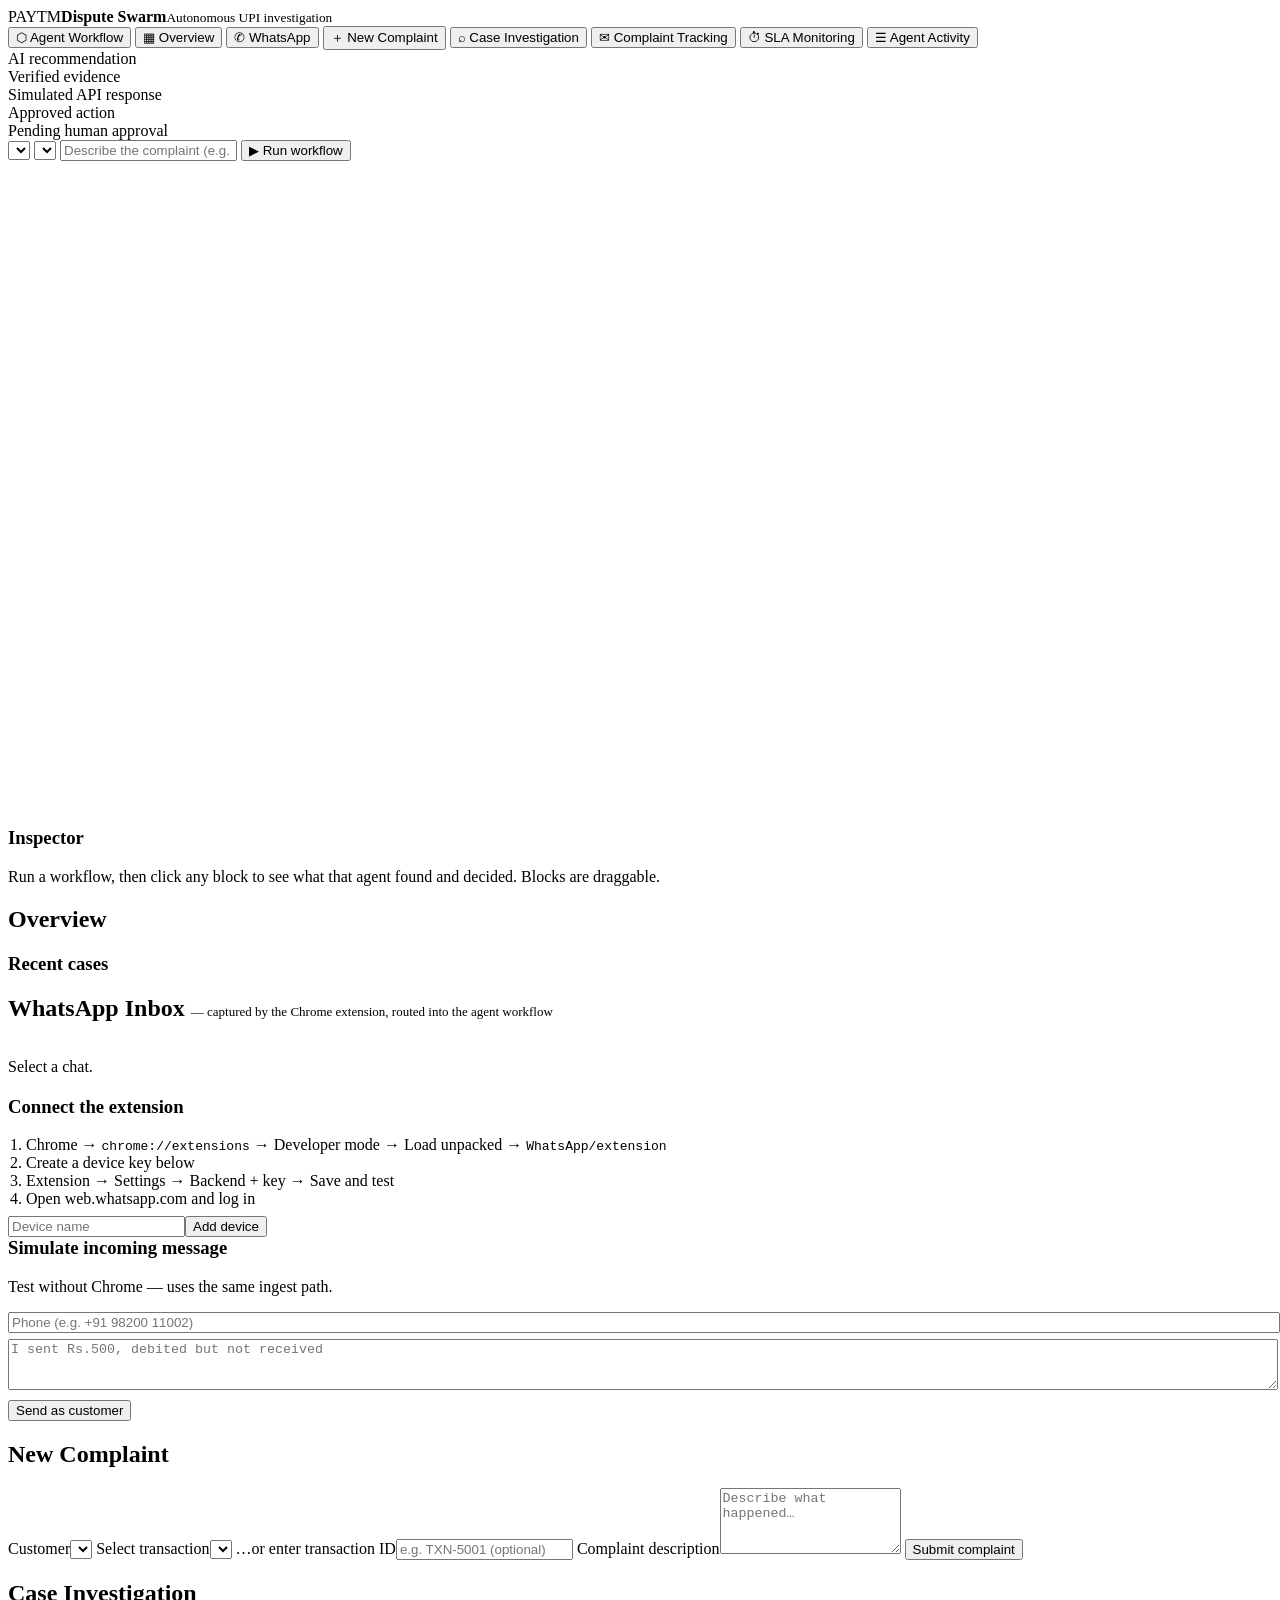
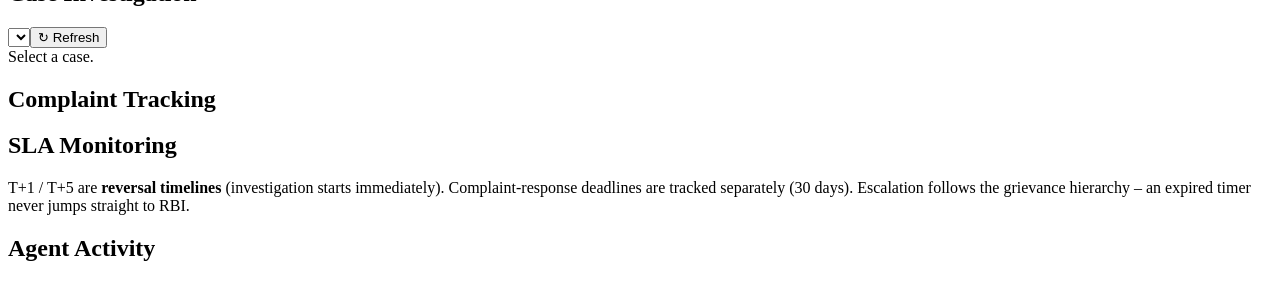
==== upi_swarm/static/index.html @ eee241e1 "Add UPI dispute swarm: LangGraph agents, policy engine, dashboard, WhatsApp extension Co-Authored-By" ====
<!doctype html>
<html lang="en">
<head>
<meta charset="utf-8">
<meta name="viewport" content="width=device-width, initial-scale=1">
<title>UPI Dispute Swarm — Control Room</title>
<link rel="stylesheet" href="/static/styles.css">
</head>
<body>
<aside class="side">
  <div class="brand"><span class="logo">PAYTM</span><b>Dispute Swarm</b><small>Autonomous UPI investigation</small></div>
  <nav id="nav">
    <button data-tab="flow" class="on">⬡ Agent Workflow</button>
    <button data-tab="overview">▦ Overview</button>
    <button data-tab="whatsapp">✆ WhatsApp</button>
    <button data-tab="new">＋ New Complaint</button>
    <button data-tab="case">⌕ Case Investigation</button>
    <button data-tab="complaints">✉ Complaint Tracking</button>
    <button data-tab="sla">⏱ SLA Monitoring</button>
    <button data-tab="activity">☰ Agent Activity</button>
  </nav>
  <div class="legend">
    <div><i class="dot ai"></i>AI recommendation</div>
    <div><i class="dot ev"></i>Verified evidence</div>
    <div><i class="dot sim"></i>Simulated API response</div>
    <div><i class="dot ok"></i>Approved action</div>
    <div><i class="dot hu"></i>Pending human approval</div>
  </div>
  <div id="sysbox" class="sysbox"></div>
</aside>

<main>
  <!-- ============ AGENT WORKFLOW ============ -->
  <section id="tab-flow" class="tab on">
    <div class="bar">
      <div class="row">
        <select id="f-user"></select>
        <select id="f-txn"></select>
        <input id="f-desc" placeholder="Describe the complaint (e.g. I paid ₹500, debited but merchant didn't receive)">
        <button class="primary" id="f-run">▶ Run workflow</button>
      </div>
      <div class="row chips" id="f-scen"></div>
    </div>
    <div class="flowwrap">
      <svg id="flow" viewBox="0 0 1100 560" preserveAspectRatio="xMidYMid meet">
        <defs>
          <marker id="arr" viewBox="0 0 10 10" refX="9" refY="5" markerWidth="7" markerHeight="7" orient="auto-start-reverse"><path d="M0 0L10 5L0 10z" fill="#666"/></marker>
          <marker id="arr-on" viewBox="0 0 10 10" refX="9" refY="5" markerWidth="7" markerHeight="7" orient="auto-start-reverse"><path d="M0 0L10 5L0 10z" fill="#fff"/></marker>
        </defs>
        <g id="edges"></g><g id="blocks"></g>
      </svg>
      <div class="inspector" id="insp"><h3>Inspector</h3><p class="muted">Run a workflow, then click any block to see what that agent found and decided. Blocks are draggable.</p></div>
    </div>
    <div class="casebar" id="casebar"></div>
  </section>

  <!-- ============ OVERVIEW ============ -->
  <section id="tab-overview" class="tab"><h2>Overview</h2><div class="cards" id="ov-cards"></div>
    <h3>Recent cases</h3><div id="ov-cases"></div></section>

  <!-- ============ WHATSAPP ============ -->
  <section id="tab-whatsapp" class="tab"><h2>WhatsApp Inbox <span class="muted" style="font-size:13px;font-weight:400">— captured by the Chrome extension, routed into the agent workflow</span></h2>
    <div class="grid2" style="grid-template-columns:300px 1fr 330px">
      <div class="panel" style="padding:8px"><div id="wa-chats"></div></div>
      <div class="panel"><div id="wa-head" class="muted">Select a chat.</div><div id="wa-msgs" style="max-height:430px;overflow:auto;margin:10px 0"></div></div>
      <div>
        <div class="panel"><h3 style="margin-top:0">Connect the extension</h3>
          <ol class="muted" style="padding-left:18px;margin:0 0 8px">
            <li>Chrome → <kbd>chrome://extensions</kbd> → Developer mode → Load unpacked → <kbd>WhatsApp/extension</kbd></li>
            <li>Create a device key below</li>
            <li>Extension → Settings → Backend <kbd id="wa-base"></kbd> + key → Save and test</li>
            <li>Open web.whatsapp.com and log in</li></ol>
          <div class="row"><input id="wa-devname" placeholder="Device name" style="min-width:120px"><button id="wa-adddev">Add device</button></div>
          <div id="wa-newkey"></div><div id="wa-devs"></div></div>
        <div class="panel"><h3 style="margin-top:0">Simulate incoming message</h3><p class="muted" style="margin-top:0">Test without Chrome — uses the same ingest path.</p>
          <input id="wa-sphone" placeholder="Phone (e.g. +91 98200 11002)" style="width:100%;margin-bottom:6px">
          <textarea id="wa-stext" rows="3" style="width:100%" placeholder="I sent Rs.500, debited but not received"></textarea>
          <button class="primary" id="wa-ssend" style="margin-top:6px">Send as customer</button><div id="wa-sres" class="muted"></div></div>
      </div>
    </div></section>

  <!-- ============ NEW COMPLAINT ============ -->
  <section id="tab-new" class="tab"><h2>New Complaint</h2>
    <div class="panel form">
      <label>Customer<select id="n-user"></select></label>
      <label>Select transaction<select id="n-txn"></select></label>
      <label>…or enter transaction ID<input id="n-id" placeholder="e.g. TXN-5001 (optional)"></label>
      <label>Complaint description<textarea id="n-desc" rows="4" placeholder="Describe what happened…"></textarea></label>
      <button class="primary" id="n-submit">Submit complaint</button>
      <div id="n-result" class="muted"></div>
    </div></section>

  <!-- ============ CASE INVESTIGATION ============ -->
  <section id="tab-case" class="tab"><h2>Case Investigation</h2>
    <div class="row"><select id="c-select"></select><button id="c-refresh">↻ Refresh</button></div>
    <div id="c-body" class="muted">Select a case.</div></section>

  <!-- ============ COMPLAINTS ============ -->
  <section id="tab-complaints" class="tab"><h2>Complaint Tracking</h2><div id="cp-body"></div></section>
  <!-- ============ SLA ============ -->
  <section id="tab-sla" class="tab"><h2>SLA Monitoring</h2>
    <p class="muted">T+1 / T+5 are <b>reversal timelines</b> (investigation starts immediately). Complaint-response deadlines are tracked separately (30 days). Escalation follows the grievance hierarchy – an expired timer never jumps straight to RBI.</p>
    <div id="sla-body"></div></section>
  <!-- ============ ACTIVITY ============ -->
  <section id="tab-activity" class="tab"><h2>Agent Activity</h2><div id="act-body"></div></section>
</main>
<script src="/static/app.js"></script>
</body>
</html>
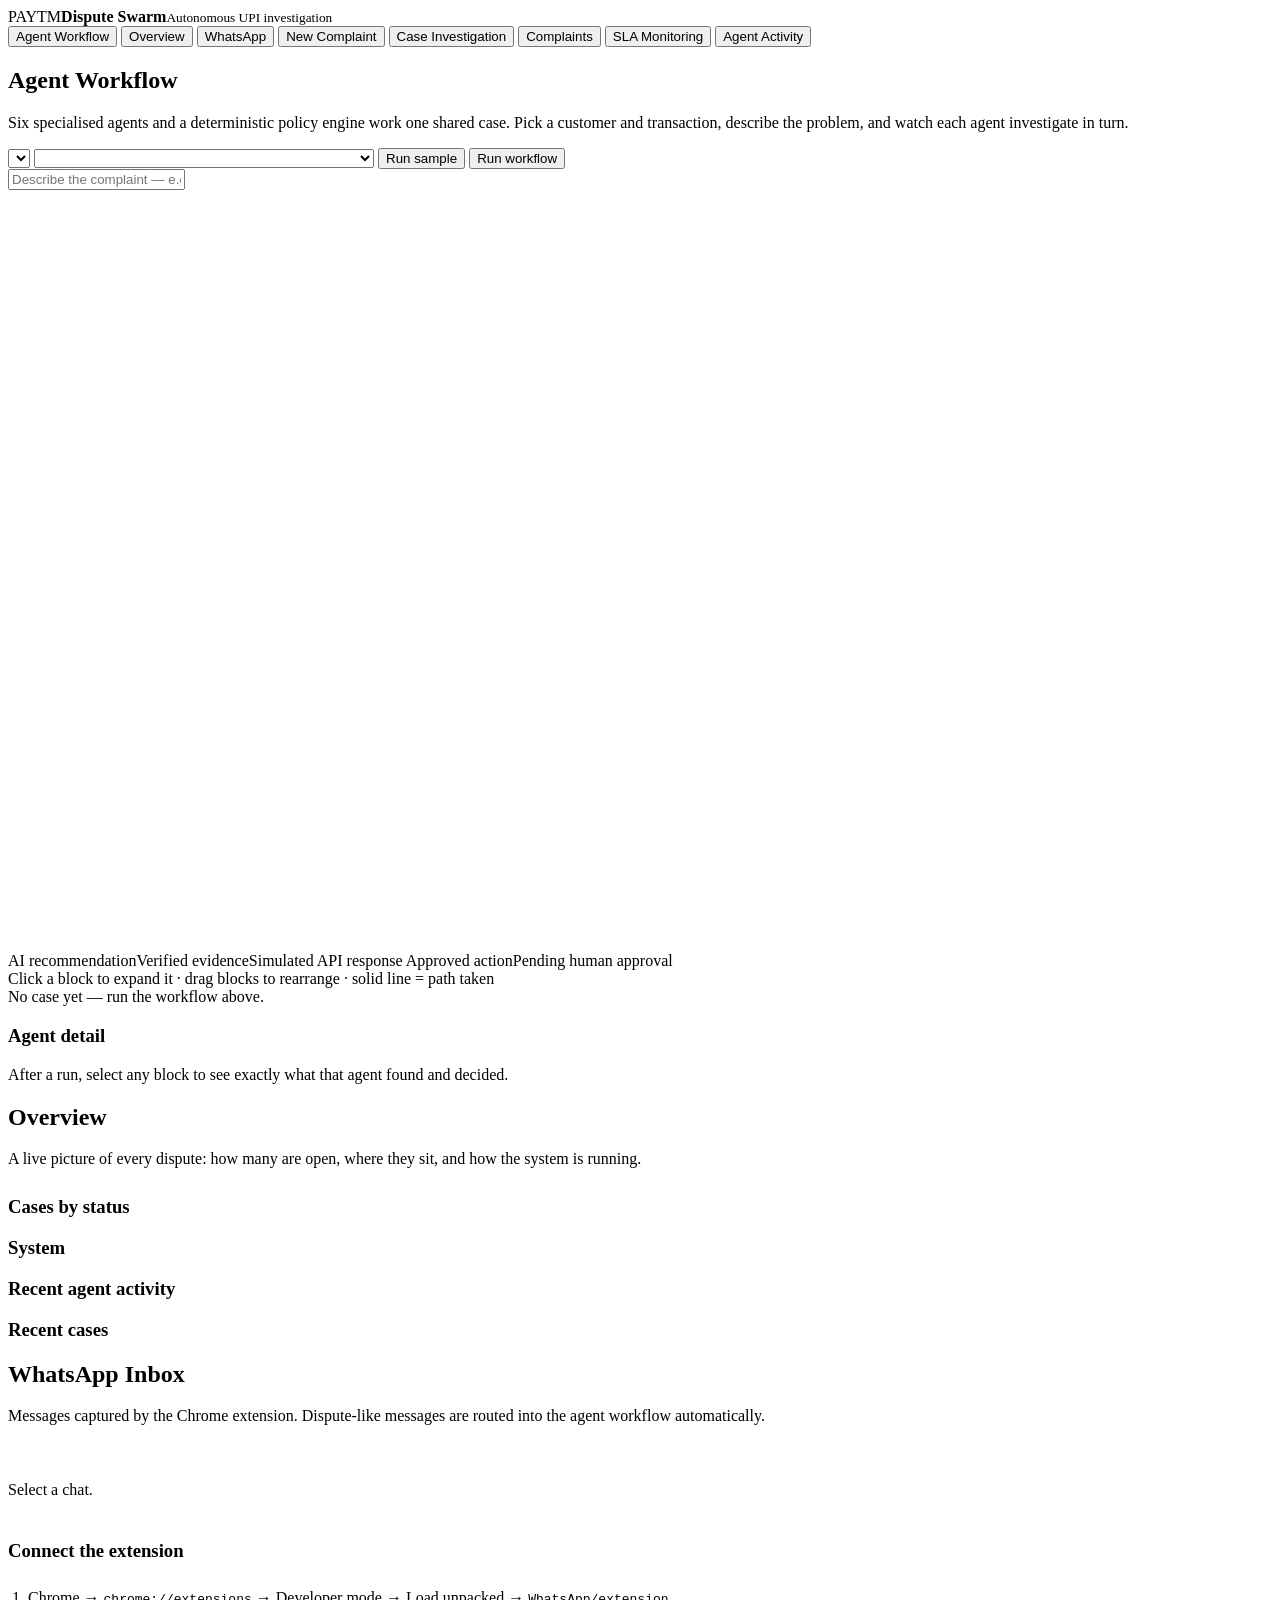
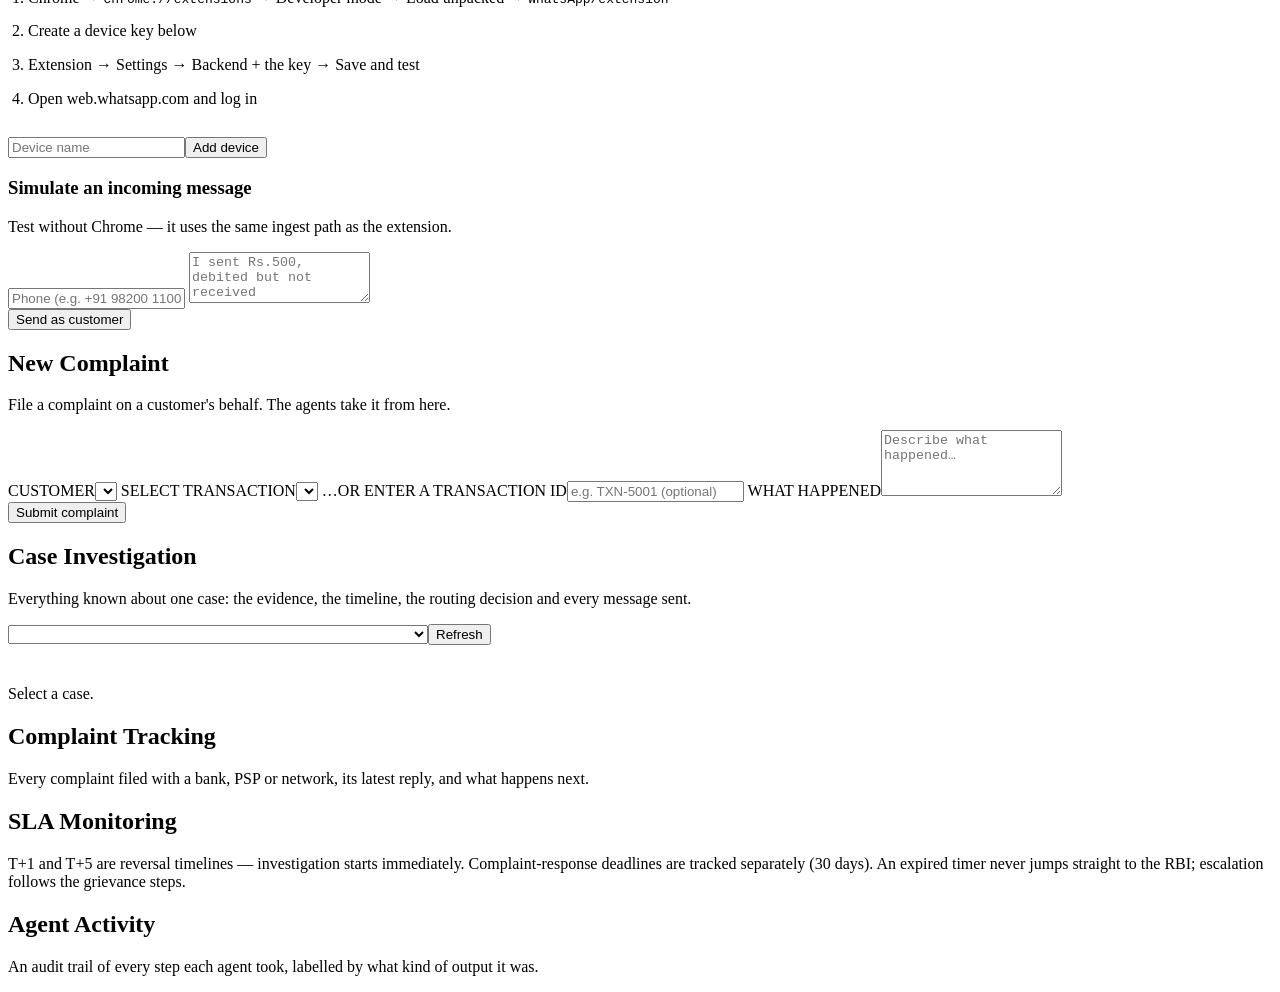
==== commit b8448433: "Expand agent boxes with live steps, demo data, redesigned dashboard UI, project idea doc Co-Authored" ====
--- a/upi_swarm/static/index.html
+++ b/upi_swarm/static/index.html
@@ -10,100 +10,107 @@
 <aside class="side">
   <div class="brand"><span class="logo">PAYTM</span><b>Dispute Swarm</b><small>Autonomous UPI investigation</small></div>
   <nav id="nav">
-    <button data-tab="flow" class="on">⬡ Agent Workflow</button>
-    <button data-tab="overview">▦ Overview</button>
-    <button data-tab="whatsapp">✆ WhatsApp</button>
-    <button data-tab="new">＋ New Complaint</button>
-    <button data-tab="case">⌕ Case Investigation</button>
-    <button data-tab="complaints">✉ Complaint Tracking</button>
-    <button data-tab="sla">⏱ SLA Monitoring</button>
-    <button data-tab="activity">☰ Agent Activity</button>
+    <button data-tab="flow" class="on">Agent Workflow</button>
+    <button data-tab="overview">Overview</button>
+    <button data-tab="whatsapp">WhatsApp</button>
+    <button data-tab="new">New Complaint</button>
+    <button data-tab="case">Case Investigation</button>
+    <button data-tab="complaints">Complaints</button>
+    <button data-tab="sla">SLA Monitoring</button>
+    <button data-tab="activity">Agent Activity</button>
   </nav>
-  <div class="legend">
-    <div><i class="dot ai"></i>AI recommendation</div>
-    <div><i class="dot ev"></i>Verified evidence</div>
-    <div><i class="dot sim"></i>Simulated API response</div>
-    <div><i class="dot ok"></i>Approved action</div>
-    <div><i class="dot hu"></i>Pending human approval</div>
-  </div>
   <div id="sysbox" class="sysbox"></div>
 </aside>
 
-<main>
+<main><div class="page">
   <!-- ============ AGENT WORKFLOW ============ -->
   <section id="tab-flow" class="tab on">
-    <div class="bar">
+    <header class="ph"><h2>Agent Workflow</h2>
+      <p>Six specialised agents and a deterministic policy engine work one shared case. Pick a customer and transaction, describe the problem, and watch each agent investigate in turn.</p></header>
+    <div class="stats" id="f-stats"></div>
+    <div class="ctl">
       <div class="row">
         <select id="f-user"></select>
-        <select id="f-txn"></select>
-        <input id="f-desc" placeholder="Describe the complaint (e.g. I paid ₹500, debited but merchant didn't receive)">
-        <button class="primary" id="f-run">▶ Run workflow</button>
+        <select id="f-txn" style="min-width:340px"></select>
+        <span style="flex:1"></span>
+        <button id="f-sample">Run sample</button>
+        <button class="primary" id="f-run">Run workflow</button>
       </div>
+      <div class="row"><input id="f-desc" placeholder="Describe the complaint — e.g. I paid ₹500, my account was debited but the merchant didn't receive it"></div>
       <div class="row chips" id="f-scen"></div>
     </div>
     <div class="flowwrap">
-      <svg id="flow" viewBox="0 0 1100 560" preserveAspectRatio="xMidYMid meet">
+      <svg id="flow" viewBox="0 0 1200 720" preserveAspectRatio="xMidYMid meet">
         <defs>
-          <marker id="arr" viewBox="0 0 10 10" refX="9" refY="5" markerWidth="7" markerHeight="7" orient="auto-start-reverse"><path d="M0 0L10 5L0 10z" fill="#666"/></marker>
+          <marker id="arr" viewBox="0 0 10 10" refX="9" refY="5" markerWidth="7" markerHeight="7" orient="auto-start-reverse"><path d="M0 0L10 5L0 10z" fill="#888"/></marker>
           <marker id="arr-on" viewBox="0 0 10 10" refX="9" refY="5" markerWidth="7" markerHeight="7" orient="auto-start-reverse"><path d="M0 0L10 5L0 10z" fill="#fff"/></marker>
         </defs>
         <g id="edges"></g><g id="blocks"></g>
       </svg>
-      <div class="inspector" id="insp"><h3>Inspector</h3><p class="muted">Run a workflow, then click any block to see what that agent found and decided. Blocks are draggable.</p></div>
     </div>
-    <div class="casebar" id="casebar"></div>
+    <div class="legend2">
+      <span><i class="dot ai"></i>AI recommendation</span><span><i class="dot ev"></i>Verified evidence</span><span><i class="dot sim"></i>Simulated API response</span>
+      <span><i class="dot ok"></i>Approved action</span><span><i class="dot hu"></i>Pending human approval</span>
+    </div>
+    <div class="hint">Click a block to expand it · drag blocks to rearrange · solid line = path taken</div>
+    <div class="casebar" id="casebar"><span class="muted">No case yet — run the workflow above.</span></div>
+    <div id="outbox"></div>
+    <div class="inspector" id="insp"><h3>Agent detail</h3><p class="muted" style="margin:0">After a run, select any block to see exactly what that agent found and decided.</p></div>
   </section>
 
   <!-- ============ OVERVIEW ============ -->
-  <section id="tab-overview" class="tab"><h2>Overview</h2><div class="cards" id="ov-cards"></div>
-    <h3>Recent cases</h3><div id="ov-cases"></div></section>
+  <section id="tab-overview" class="tab"><header class="ph"><h2>Overview</h2><p>A live picture of every dispute: how many are open, where they sit, and how the system is running.</p></header>
+    <div class="cards" id="ov-cards"></div>
+    <div class="grid2" style="margin-top:28px">
+      <div class="panel"><h3>Cases by status</h3><div class="bars" id="ov-status"></div></div>
+      <div class="panel"><h3>System</h3><dl class="kv" id="ov-system"></dl></div>
+    </div>
+    <div class="panel"><h3>Recent agent activity</h3><div class="feed" id="ov-feed"></div></div>
+    <div class="panel"><h3>Recent cases</h3><div id="ov-cases"></div></div></section>
 
   <!-- ============ WHATSAPP ============ -->
-  <section id="tab-whatsapp" class="tab"><h2>WhatsApp Inbox <span class="muted" style="font-size:13px;font-weight:400">— captured by the Chrome extension, routed into the agent workflow</span></h2>
-    <div class="grid2" style="grid-template-columns:300px 1fr 330px">
-      <div class="panel" style="padding:8px"><div id="wa-chats"></div></div>
-      <div class="panel"><div id="wa-head" class="muted">Select a chat.</div><div id="wa-msgs" style="max-height:430px;overflow:auto;margin:10px 0"></div></div>
-      <div>
-        <div class="panel"><h3 style="margin-top:0">Connect the extension</h3>
-          <ol class="muted" style="padding-left:18px;margin:0 0 8px">
-            <li>Chrome → <kbd>chrome://extensions</kbd> → Developer mode → Load unpacked → <kbd>WhatsApp/extension</kbd></li>
-            <li>Create a device key below</li>
-            <li>Extension → Settings → Backend <kbd id="wa-base"></kbd> + key → Save and test</li>
-            <li>Open web.whatsapp.com and log in</li></ol>
-          <div class="row"><input id="wa-devname" placeholder="Device name" style="min-width:120px"><button id="wa-adddev">Add device</button></div>
-          <div id="wa-newkey"></div><div id="wa-devs"></div></div>
-        <div class="panel"><h3 style="margin-top:0">Simulate incoming message</h3><p class="muted" style="margin-top:0">Test without Chrome — uses the same ingest path.</p>
-          <input id="wa-sphone" placeholder="Phone (e.g. +91 98200 11002)" style="width:100%;margin-bottom:6px">
-          <textarea id="wa-stext" rows="3" style="width:100%" placeholder="I sent Rs.500, debited but not received"></textarea>
-          <button class="primary" id="wa-ssend" style="margin-top:6px">Send as customer</button><div id="wa-sres" class="muted"></div></div>
-      </div>
+  <section id="tab-whatsapp" class="tab"><header class="ph"><h2>WhatsApp Inbox</h2><p>Messages captured by the Chrome extension. Dispute-like messages are routed into the agent workflow automatically.</p></header>
+    <div class="grid2" style="grid-template-columns:320px 1fr">
+      <div class="panel" style="padding:20px 22px"><div id="wa-chats"></div></div>
+      <div class="panel"><div id="wa-head" class="muted">Select a chat.</div><div id="wa-msgs" style="max-height:460px;overflow:auto;margin:22px 0 0"></div></div>
+    </div>
+    <div class="grid2">
+      <div class="panel"><h3>Connect the extension</h3>
+        <ol class="muted" style="padding-left:20px;margin:0 0 22px;line-height:2.1">
+          <li>Chrome → <kbd>chrome://extensions</kbd> → Developer mode → Load unpacked → <kbd>WhatsApp/extension</kbd></li>
+          <li>Create a device key below</li>
+          <li>Extension → Settings → Backend <kbd id="wa-base"></kbd> + the key → Save and test</li>
+          <li>Open web.whatsapp.com and log in</li></ol>
+        <div class="row"><input id="wa-devname" placeholder="Device name" style="min-width:160px"><button id="wa-adddev">Add device</button></div>
+        <div id="wa-newkey"></div><div id="wa-devs"></div></div>
+      <div class="panel"><h3>Simulate an incoming message</h3><p class="muted" style="margin-top:0">Test without Chrome — it uses the same ingest path as the extension.</p>
+        <div class="form" style="gap:14px"><input id="wa-sphone" placeholder="Phone (e.g. +91 98200 11002)">
+          <textarea id="wa-stext" rows="3" placeholder="I sent Rs.500, debited but not received"></textarea>
+          <div><button class="primary" id="wa-ssend">Send as customer</button></div><div id="wa-sres" class="muted"></div></div></div>
     </div></section>
 
   <!-- ============ NEW COMPLAINT ============ -->
-  <section id="tab-new" class="tab"><h2>New Complaint</h2>
+  <section id="tab-new" class="tab"><header class="ph"><h2>New Complaint</h2><p>File a complaint on a customer's behalf. The agents take it from here.</p></header>
     <div class="panel form">
-      <label>Customer<select id="n-user"></select></label>
-      <label>Select transaction<select id="n-txn"></select></label>
-      <label>…or enter transaction ID<input id="n-id" placeholder="e.g. TXN-5001 (optional)"></label>
-      <label>Complaint description<textarea id="n-desc" rows="4" placeholder="Describe what happened…"></textarea></label>
-      <button class="primary" id="n-submit">Submit complaint</button>
+      <label>CUSTOMER<select id="n-user"></select></label>
+      <label>SELECT TRANSACTION<select id="n-txn"></select></label>
+      <label>…OR ENTER A TRANSACTION ID<input id="n-id" placeholder="e.g. TXN-5001 (optional)"></label>
+      <label>WHAT HAPPENED<textarea id="n-desc" rows="4" placeholder="Describe what happened…"></textarea></label>
+      <div><button class="primary" id="n-submit">Submit complaint</button></div>
       <div id="n-result" class="muted"></div>
     </div></section>
 
   <!-- ============ CASE INVESTIGATION ============ -->
-  <section id="tab-case" class="tab"><h2>Case Investigation</h2>
-    <div class="row"><select id="c-select"></select><button id="c-refresh">↻ Refresh</button></div>
+  <section id="tab-case" class="tab"><header class="ph"><h2>Case Investigation</h2><p>Everything known about one case: the evidence, the timeline, the routing decision and every message sent.</p></header>
+    <div class="row" style="margin-bottom:40px"><select id="c-select" style="min-width:420px"></select><button id="c-refresh">Refresh</button></div>
     <div id="c-body" class="muted">Select a case.</div></section>
 
-  <!-- ============ COMPLAINTS ============ -->
-  <section id="tab-complaints" class="tab"><h2>Complaint Tracking</h2><div id="cp-body"></div></section>
-  <!-- ============ SLA ============ -->
-  <section id="tab-sla" class="tab"><h2>SLA Monitoring</h2>
-    <p class="muted">T+1 / T+5 are <b>reversal timelines</b> (investigation starts immediately). Complaint-response deadlines are tracked separately (30 days). Escalation follows the grievance hierarchy – an expired timer never jumps straight to RBI.</p>
-    <div id="sla-body"></div></section>
-  <!-- ============ ACTIVITY ============ -->
-  <section id="tab-activity" class="tab"><h2>Agent Activity</h2><div id="act-body"></div></section>
-</main>
+  <section id="tab-complaints" class="tab"><header class="ph"><h2>Complaint Tracking</h2><p>Every complaint filed with a bank, PSP or network, its latest reply, and what happens next.</p></header><div class="panel" id="cp-body"></div></section>
+  <section id="tab-sla" class="tab"><header class="ph"><h2>SLA Monitoring</h2>
+    <p>T+1 and T+5 are reversal timelines — investigation starts immediately. Complaint-response deadlines are tracked separately (30 days). An expired timer never jumps straight to the RBI; escalation follows the grievance steps.</p></header>
+    <div class="panel" id="sla-body"></div></section>
+  <section id="tab-activity" class="tab"><header class="ph"><h2>Agent Activity</h2><p>An audit trail of every step each agent took, labelled by what kind of output it was.</p></header><div class="panel" id="act-body"></div></section>
+</div></main>
 <script src="/static/app.js"></script>
 </body>
 </html>
